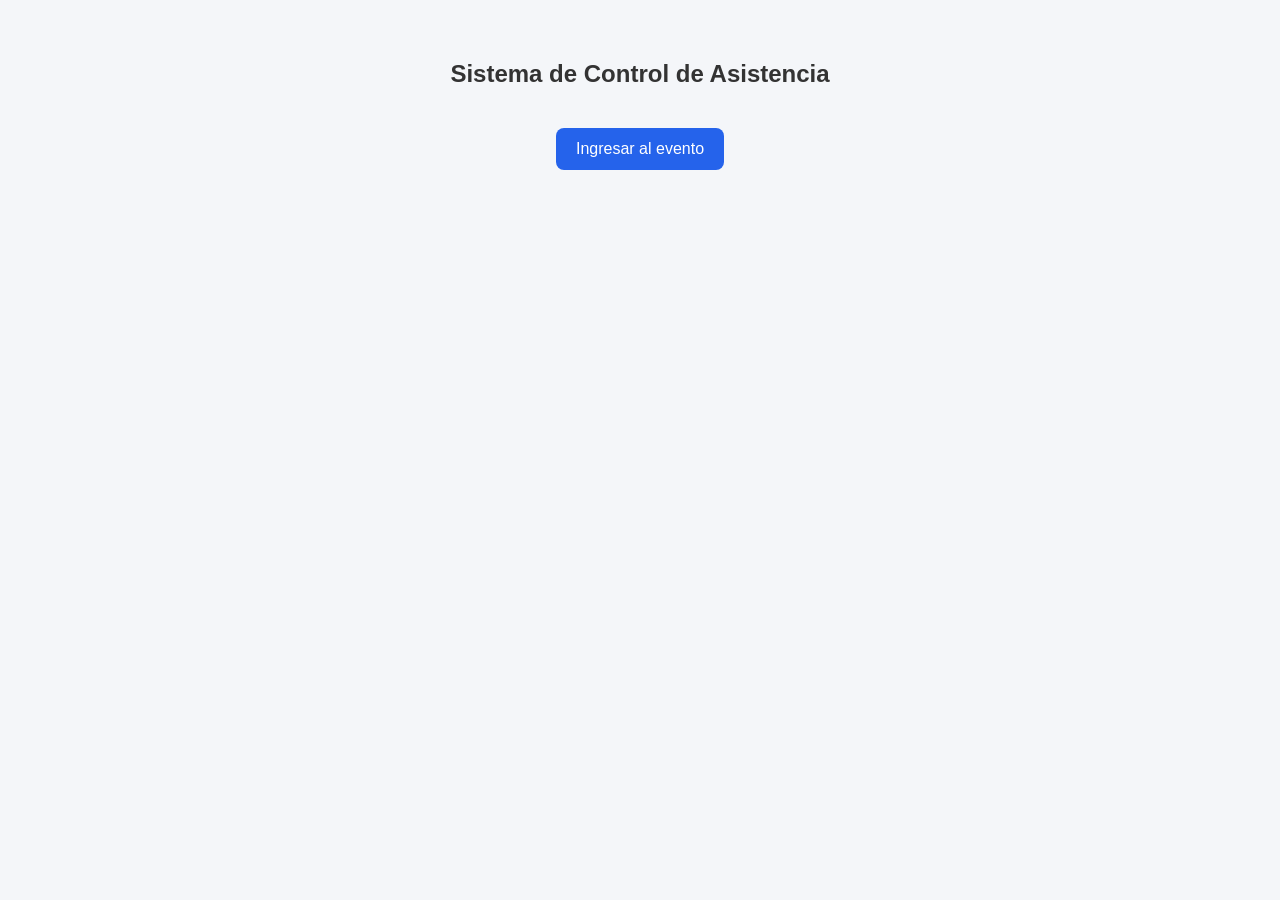
==== pmn asistencia/index.html @ f84afebd "Primera mitad del PMN Mi parte (estara sujeto a mejoras): pmn-asistencia/ │ ├── index.html ├── s" ====
<!DOCTYPE html>
<html lang="es">
<head>
    <meta charset="UTF-8">
    <meta name="viewport" content="width=device-width, initial-scale=1.0">
    <title>PMN - Control de Asistencia</title>
    <link rel="stylesheet" href="style.css">
</head>
<body>

    <!-- Pantalla Inicio -->
    <section id="inicio" class="pantalla activa">
        <h1>Sistema de Control de Asistencia</h1>
        <button onclick="mostrarPantalla('evento')">
            Ingresar al evento
        </button>
    </section>

    <!-- Pantalla Evento -->
    <section id="evento" class="pantalla">
        <h2>Evento Activo</h2>

        <div class="card">
            <p><strong>Evento:</strong> Taller de Redes</p>
            <p><strong>Estado:</strong> Activo</p>
            <p><strong>Hora inicio:</strong> 08:00</p>
            <p><strong>Tolerancia:</strong> Hasta 08:10</p>
        </div>

        <button onclick="mostrarPantalla('registro')">
            Registrar asistencia
        </button>
    </section>

    <!-- Pantalla Registro -->
    <section id="registro" class="pantalla">
        <h2>Registro de Asistencia</h2>

        <div class="formulario">
            <label>Nombre participante</label>
            <input type="text" id="nombre" value="Juan Pérez">

            <label>Hora de llegada</label>
            <input type="time" id="hora" value="08:14">

            <button onclick="registrarAsistencia()">
                Registrar
            </button>
        </div>
    </section>

    <!-- Pantalla Resultado -->
    <section id="resultado" class="pantalla">
        <h2>Resultado Registro</h2>

        <div class="resultado-card">
            <p id="mensajeResultado"></p>
            <p id="estadoResultado"></p>
            <p id="horaResultado"></p>
        </div>

        <button>
            Continuar
        </button>
        <button onclick="mostrarPantalla('inicio')">
        Volver al inicio
        </button>
    </section>

    <script src="app.js"></script>
</body>
</html>
---- pmn asistencia/style.css ----
body {
    font-family: Arial, sans-serif;
    background-color: #f4f6f9;
    margin: 0;
    padding: 0;
}

.pantalla {
    display: none;
    padding: 40px;
    text-align: center;
}

.activa {
    display: block;
}

h1, h2 {
    color: #333;
}

button {
    padding: 12px 20px;
    border: none;
    background-color: #2563eb;
    color: white;
    cursor: pointer;
    border-radius: 8px;
    margin-top: 20px;
    font-size: 16px;
}

button:hover {
    background-color: #1d4ed8;
}

.card,
.formulario,
.resultado-card {
    background-color: white;
    padding: 25px;
    margin: 20px auto;
    max-width: 400px;
    border-radius: 12px;
    box-shadow: 0px 2px 8px rgba(0,0,0,0.1);
}

input {
    width: 100%;
    padding: 10px;
    margin-top: 8px;
    margin-bottom: 15px;
    border-radius: 6px;
    border: 1px solid #ccc;
    box-sizing: border-box;
}
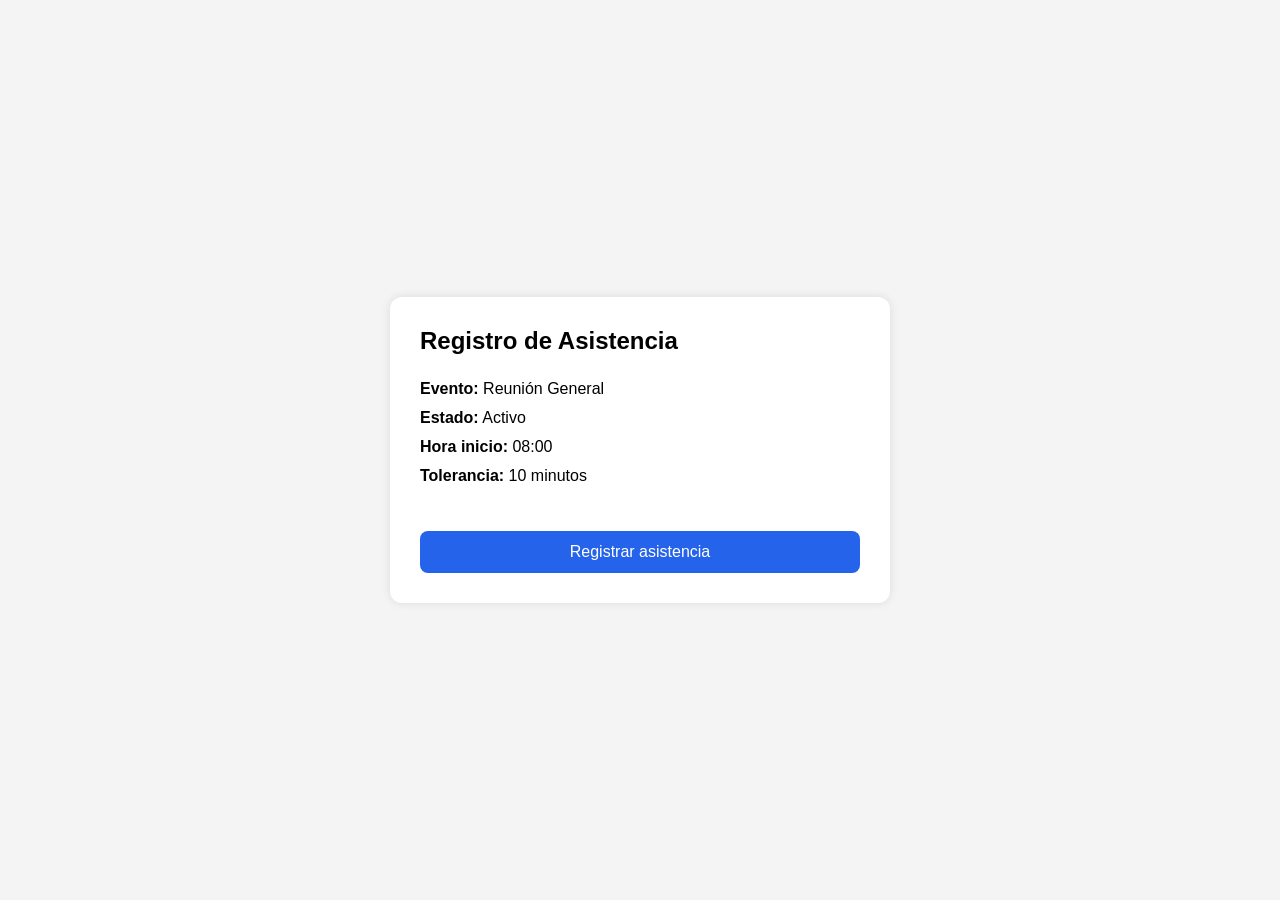
==== commit 04bc33c9: "Cambios importantes. Se reorganizó la estructura del proyecto separando archivos HTML, CSS y JavaScr" ====
--- a/pmn asistencia/index.html
+++ b/pmn asistencia/index.html
@@ -3,70 +3,104 @@
 <head>
     <meta charset="UTF-8">
     <meta name="viewport" content="width=device-width, initial-scale=1.0">
-    <title>PMN - Control de Asistencia</title>
-    <link rel="stylesheet" href="style.css">
+    <title>PMN - Registro de Asistencia</title>
+    <link rel="stylesheet" href="css/style.css">
 </head>
 <body>
 
-    <!-- Pantalla Inicio -->
-    <section id="inicio" class="pantalla activa">
-        <h1>Sistema de Control de Asistencia</h1>
-        <button onclick="mostrarPantalla('evento')">
-            Ingresar al evento
-        </button>
-    </section>
+    <!-- PANTALLA 1 -->
+    <section id="pantallaInicio" class="pantalla activa">
+        <div class="card">
+            <h1>Registro de Asistencia</h1>
 
-    <!-- Pantalla Evento -->
-    <section id="evento" class="pantalla">
-        <h2>Evento Activo</h2>
+            <div class="info-evento">
+                <p><strong>Evento:</strong> Reunión General</p>
+                <p><strong>Estado:</strong> <span id="estadoEvento">Activo</span></p>
+                <p><strong>Hora inicio:</strong> 08:00</p>
+                <p><strong>Tolerancia:</strong> 10 minutos</p>
+            </div>
 
-        <div class="card">
-            <p><strong>Evento:</strong> Taller de Redes</p>
-            <p><strong>Estado:</strong> Activo</p>
-            <p><strong>Hora inicio:</strong> 08:00</p>
-            <p><strong>Tolerancia:</strong> Hasta 08:10</p>
-        </div>
-
-        <button onclick="mostrarPantalla('registro')">
-            Registrar asistencia
-        </button>
-    </section>
-
-    <!-- Pantalla Registro -->
-    <section id="registro" class="pantalla">
-        <h2>Registro de Asistencia</h2>
-
-        <div class="formulario">
-            <label>Nombre participante</label>
-            <input type="text" id="nombre" value="Juan Pérez">
-
-            <label>Hora de llegada</label>
-            <input type="time" id="hora" value="08:14">
-
-            <button onclick="registrarAsistencia()">
-                Registrar
+            <button id="btnRegistrar">
+                Registrar asistencia
             </button>
         </div>
     </section>
 
-    <!-- Pantalla Resultado -->
-    <section id="resultado" class="pantalla">
-        <h2>Resultado Registro</h2>
+    <!-- PANTALLA 2 -->
+    <section id="pantallaFormulario" class="pantalla">
+        <div class="card">
 
-        <div class="resultado-card">
-            <p id="mensajeResultado"></p>
-            <p id="estadoResultado"></p>
-            <p id="horaResultado"></p>
+            <button class="volver" id="volverInicio">
+                ← Volver
+            </button>
+
+            <h2>Registro de asistencia</h2>
+
+            <form id="formAsistencia">
+
+                <label>Nombre participante</label>
+                <input
+                    type="text"
+                    id="nombre"
+                    placeholder="Ingrese nombre"
+                    required
+                >
+
+                <label>Hora de llegada</label>
+                <input
+                    type="time"
+                    id="hora"
+                    required
+                >
+
+                <button type="submit">
+                    Confirmar registro
+                </button>
+
+            </form>
+
+            <div class="mensaje" id="mensajeError"></div>
+
         </div>
-
-        <button>
-            Continuar
-        </button>
-        <button onclick="mostrarPantalla('inicio')">
-        Volver al inicio
-        </button>
     </section>
 
-    <script src="app.js"></script>
+    <!-- PANTALLA 3 -->
+    <section id="pantallaResultado" class="pantalla">
+        <div class="card">
+
+            <h2>Resultado del registro</h2>
+
+            <div class="resultado-box">
+                <p><strong>Participante:</strong> <span id="resultadoNombre"></span></p>
+                <p><strong>Hora registrada:</strong> <span id="resultadoHora"></span></p>
+                <p><strong>Estado final:</strong> <span id="resultadoEstado"></span></p>
+            </div>
+
+            <div id="bloqueJustificacion" class="oculto">
+
+                <h3>Ingresar justificación</h3>
+
+                <textarea
+                    id="textoJustificacion"
+                    placeholder="Ingrese motivo..."
+                ></textarea>
+
+                <button id="btnJustificar">
+                    Enviar justificación
+                </button>
+
+                <div class="mensaje" id="mensajeJustificacion"></div>
+
+            </div>
+
+            <button id="volverMenu">
+                Volver al inicio
+            </button>
+
+        </div>
+    </section>
+
+    <script src="js/app.js"></script>
+
 </body>
 </html>
--- a/pmn asistencia/css/style.css
+++ b/pmn asistencia/css/style.css
@@ -0,0 +1,110 @@
+*{
+    margin:0;
+    padding:0;
+    box-sizing:border-box;
+    font-family:Arial, Helvetica, sans-serif;
+}
+
+body{
+    background:#f4f4f4;
+    min-height:100vh;
+    display:flex;
+    justify-content:center;
+    align-items:center;
+    padding:20px;
+}
+
+.pantalla{
+    display:none;
+    width:100%;
+    max-width:500px;
+}
+
+.pantalla.activa{
+    display:block;
+}
+
+.card{
+    background:white;
+    padding:30px;
+    border-radius:12px;
+    box-shadow:0 0 10px rgba(0,0,0,0.1);
+}
+
+h1,h2,h3{
+    margin-bottom:20px;
+}
+
+.info-evento{
+    margin-bottom:25px;
+    line-height:1.8;
+}
+
+button{
+    width:100%;
+    padding:12px;
+    border:none;
+    border-radius:8px;
+    cursor:pointer;
+    font-size:16px;
+    background:#2563eb;
+    color:white;
+    margin-top:15px;
+}
+
+button:hover{
+    opacity:0.9;
+}
+
+.volver{
+    background:#6b7280;
+    margin-bottom:20px;
+}
+
+form{
+    display:flex;
+    flex-direction:column;
+}
+
+label{
+    margin-bottom:8px;
+    margin-top:10px;
+}
+
+input,
+textarea{
+    padding:10px;
+    border:1px solid #ccc;
+    border-radius:8px;
+    font-size:15px;
+}
+
+textarea{
+    resize:none;
+    height:100px;
+}
+
+.resultado-box{
+    background:#f9fafb;
+    padding:20px;
+    border-radius:10px;
+    line-height:2;
+    margin-bottom:20px;
+}
+
+.mensaje{
+    margin-top:15px;
+    font-weight:bold;
+}
+
+.error{
+    color:#dc2626;
+}
+
+.exito{
+    color:#15803d;
+}
+
+.oculto{
+    display:none;
+}
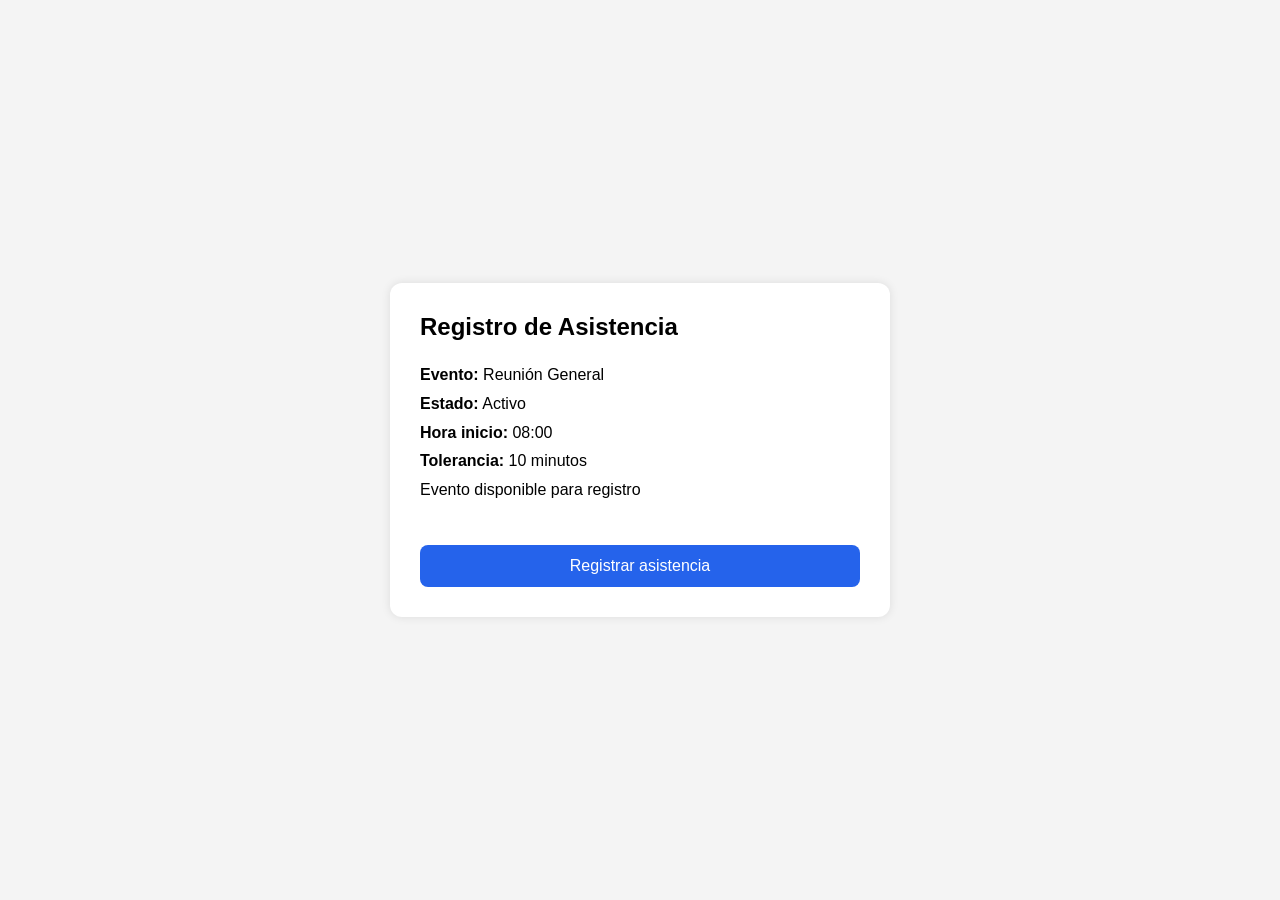
==== commit 3b0a6526: "Add files via upload" ====
--- a/pmn asistencia/index.html
+++ b/pmn asistencia/index.html
@@ -15,9 +15,13 @@
 
             <div class="info-evento">
                 <p><strong>Evento:</strong> Reunión General</p>
-                <p><strong>Estado:</strong> <span id="estadoEvento">Activo</span></p>
+                <p><strong>Estado:</strong> Activo</p>
                 <p><strong>Hora inicio:</strong> 08:00</p>
                 <p><strong>Tolerancia:</strong> 10 minutos</p>
+
+                <div class="estado-box">
+                    Evento disponible para registro
+                </div>
             </div>
 
             <button id="btnRegistrar">
@@ -56,8 +60,21 @@
                 <button type="submit">
                     Confirmar registro
                 </button>
+                <button type="button" id="btnFalla">
+                    Simular falla técnica
+                </button>
 
             </form>
+    <div class="historial">
+
+    <h3>Registros recientes</h3>
+    
+    <ul id="listaHistorial">
+        <li>Juan Pérez → atrasado</li>
+        <li>María Soto → presente</li>
+    </ul>
+
+</div>
 
             <div class="mensaje" id="mensajeError"></div>
 
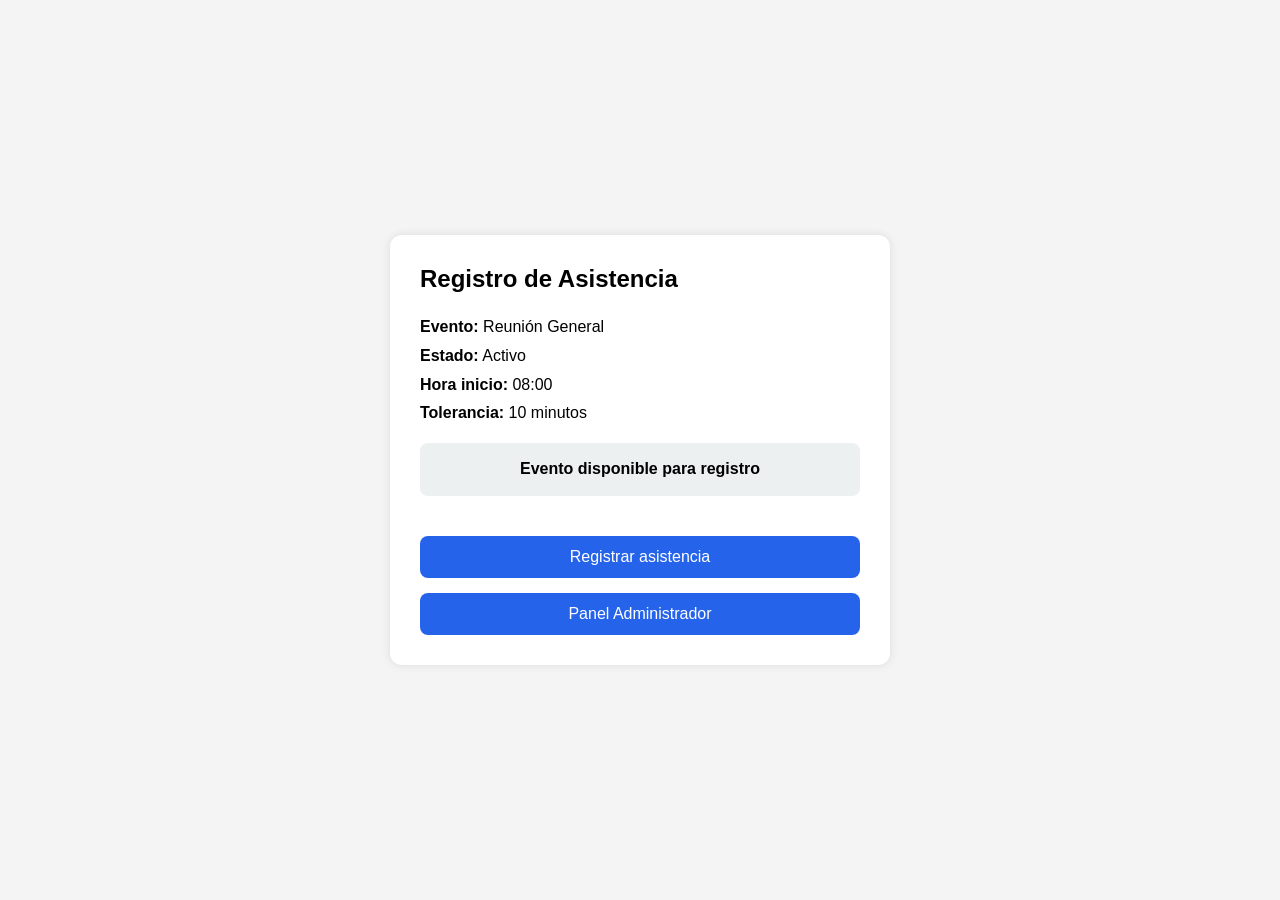
==== commit 52bba112: "Ultima actualizacion de index.html" ====
--- a/pmn asistencia/index.html
+++ b/pmn asistencia/index.html
@@ -26,6 +26,10 @@
 
             <button id="btnRegistrar">
                 Registrar asistencia
+            </button>
+
+            <button id="btnAdministrador">
+                Panel Administrador
             </button>
         </div>
     </section>
@@ -92,6 +96,7 @@
                 <p><strong>Hora registrada:</strong> <span id="resultadoHora"></span></p>
                 <p><strong>Estado final:</strong> <span id="resultadoEstado"></span></p>
             </div>
+            
 
             <div id="bloqueJustificacion" class="oculto">
 
--- a/pmn asistencia/css/style.css
+++ b/pmn asistencia/css/style.css
@@ -14,6 +14,8 @@
     padding:20px;
 }
 
+/* PANTALLAS */
+
 .pantalla{
     display:none;
     width:100%;
@@ -23,6 +25,8 @@
 .pantalla.activa{
     display:block;
 }
+
+/* TARJETAS */
 
 .card{
     background:white;
@@ -31,14 +35,31 @@
     box-shadow:0 0 10px rgba(0,0,0,0.1);
 }
 
-h1,h2,h3{
+/* TITULOS */
+
+h1,
+h2,
+h3{
     margin-bottom:20px;
 }
+
+/* INFORMACION EVENTO */
 
 .info-evento{
     margin-bottom:25px;
     line-height:1.8;
 }
+
+.estado-box{
+    margin-top:15px;
+    padding:12px;
+    background:#ecf0f1;
+    border-radius:8px;
+    font-weight:bold;
+    text-align:center;
+}
+
+/* BOTONES */
 
 button{
     width:100%;
@@ -50,6 +71,7 @@
     background:#2563eb;
     color:white;
     margin-top:15px;
+    transition:0.2s;
 }
 
 button:hover{
@@ -61,14 +83,16 @@
     margin-bottom:20px;
 }
 
+/* FORMULARIOS */
+
 form{
     display:flex;
     flex-direction:column;
 }
 
 label{
+    margin-top:10px;
     margin-bottom:8px;
-    margin-top:10px;
 }
 
 input,
@@ -84,6 +108,8 @@
     height:100px;
 }
 
+/* RESULTADOS */
+
 .resultado-box{
     background:#f9fafb;
     padding:20px;
@@ -92,6 +118,8 @@
     margin-bottom:20px;
 }
 
+/* MENSAJES */
+
 .mensaje{
     margin-top:15px;
     font-weight:bold;
@@ -105,6 +133,69 @@
     color:#15803d;
 }
 
+/* OCULTAR ELEMENTOS */
+
 .oculto{
     display:none;
 }
+
+/* HISTORIAL */
+
+.historial{
+    margin-top:25px;
+    padding:15px;
+    background:#f9fafb;
+    border-radius:10px;
+}
+
+.historial h3{
+    margin-bottom:10px;
+}
+
+.historial ul{
+    padding-left:20px;
+}
+
+.historial li{
+    margin-bottom:8px;
+}
+
+/* ESTADO FINALIZADO */
+
+.container{
+    width:100%;
+    max-width:500px;
+}
+
+.estado-finalizado{
+    color:#dc2626;
+    font-size:20px;
+    font-weight:bold;
+    margin-bottom:15px;
+}
+
+#resultadoEstado{
+    font-weight:bold;
+    font-size:18px;
+}
+
+table{
+    width:100%;
+    border-collapse:collapse;
+    margin-bottom:30px;
+}
+
+th,
+td{
+    border:1px solid #ddd;
+    padding:12px;
+    text-align:left;
+}
+
+th{
+    background:#f3f4f6;
+}
+
+tr:nth-child(even){
+    background:#fafafa;
+}
